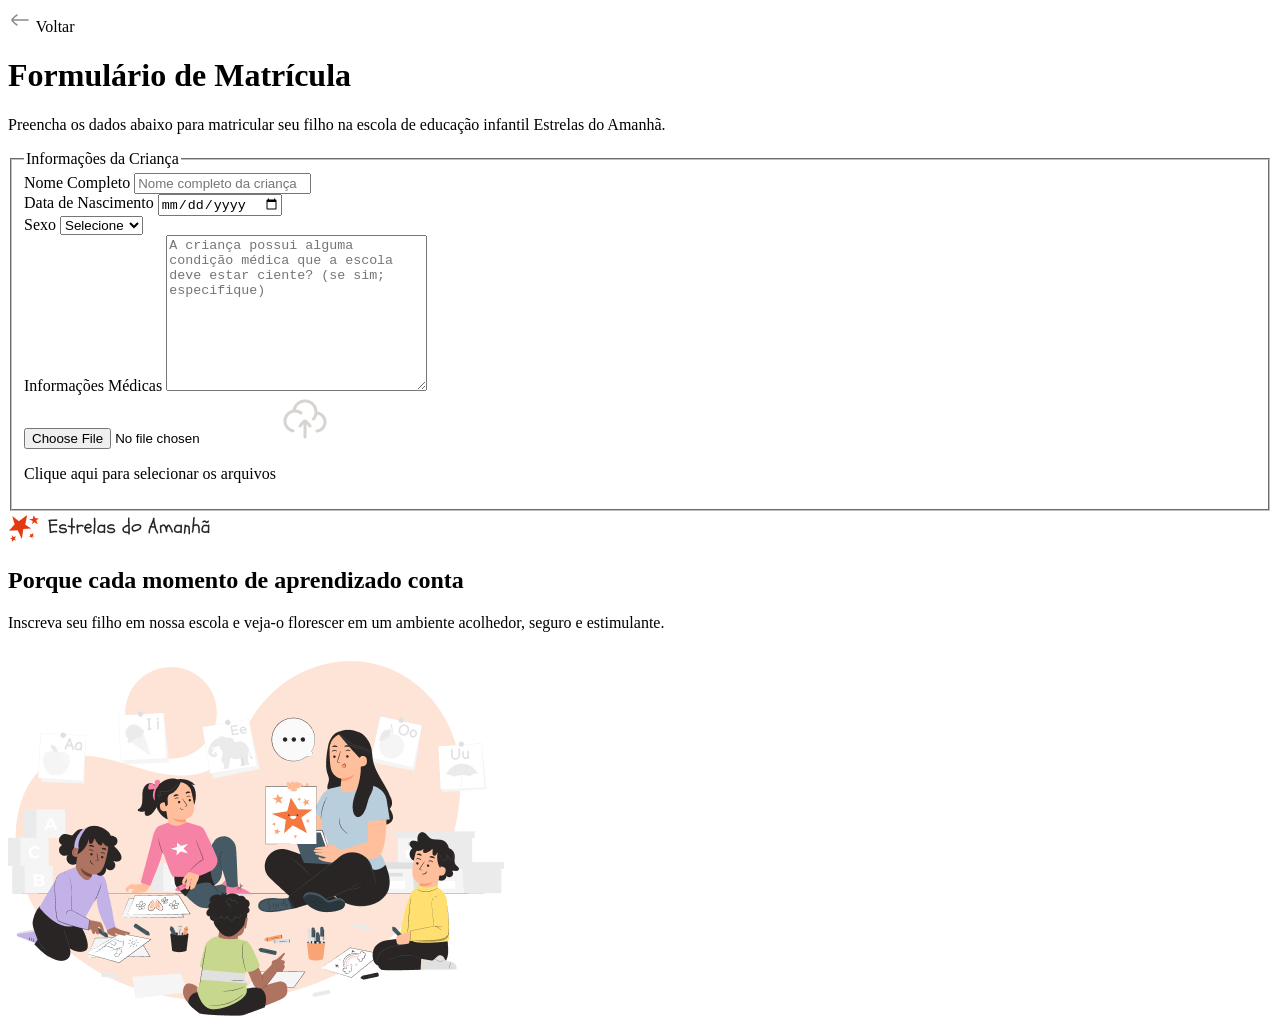
==== formularioMatricula/index.html @ 99075ac0 "Iniciando o formulario" ====
<!DOCTYPE html>
<html lang="pt-BR">
<head>
  <meta charset="UTF-8">
  <meta name="viewport" content="width=device-width, initial-scale=1.0"><link rel="preconnect" href="https://fonts.googleapis.com">

  <title>Estrelas do amanhã</title>
  <link rel="stylesheet" href="/styles/index.css">
  <link rel="preconnect" href="https://fonts.gstatic.com" crossorigin>
  <link href="https://fonts.googleapis.com/css2?family=Poppins:ital,wght@0,100;0,200;0,300;0,400;0,500;0,600;0,700;0,800;0,900;1,100;1,200;1,300;1,400;1,500;1,600;1,700;1,800;1,900&display=swap" rel="stylesheet">
  
  

  
</head>
<body>
  <div id="app">
    <main>
      <div class="main-container"></div>
      <div class="back">
        <img src="assets/arrow-left-02.png" alt="arow left">
        <span>Voltar</span>
      </div>
      <h1>Formulário de Matrícula</h1>
      <p>Preencha os dados abaixo para matricular seu filho na escola de educação infantil Estrelas do Amanhã.</p>
      <form action="">
        <fieldset class="child-info">
          <legend>Informações da Criança</legend>
          <div class="input-wrapper">
            <label for="fullname">Nome Completo</label>
            <input type="text" id="fullname" name="fullname" placeholder="Nome completo da criança" required>
          </div>
          <div class="input-wrapper">
            <label for="birth">Data de Nascimento</label>
            <input type="date" id="birthdate" name="birth" lang="pt-BR" required>
          </div>
          <div class="select-wrapper">
            <label for="gender">Sexo</label>
            <select name="gender" id="gender" required>
              <option value="">Selecione</option>
              <option value="male">Masculino</option>
              <option value="female">Feminino</option>
            </select>
          </div>
          <div class="textarea-wrapper">
            <label for="medical-info">Informações Médicas</label>
            <textarea name="medical-info" id="medical-info" placeholder="A criança possui alguma condição médica que a escola deve estar ciente? (se sim; especifique)" cols="30" rows="10"></textarea>
          </div>
          <div class="dropare-wrapper">
            <input type="file" id="birth-file" name="birth-file" >
            <img src="assets/icons/cloud-upload.png" alt="">
            <p>Clique aqui para selecionar os arquivos</p>
          </div>
        </fieldset>
      </form>
    </main>
    <aside>
      <div class="aside-container"></div>
      <header>
        <img src="assets/logo.png" alt="Logo da escola">
        <h2>Porque cada momento de
          <span>aprendizado</span>
          conta
        </h2>
        <p>
          Inscreva seu filho em nossa escola e veja-o florescer em um ambiente acolhedor, seguro e estimulante.
        </p>
      </header>
      <img src="assets/Illustration.png" alt="illustration de crianças brincando" class="illustration">
    </aside>
  </div>
  
</body>
</html>
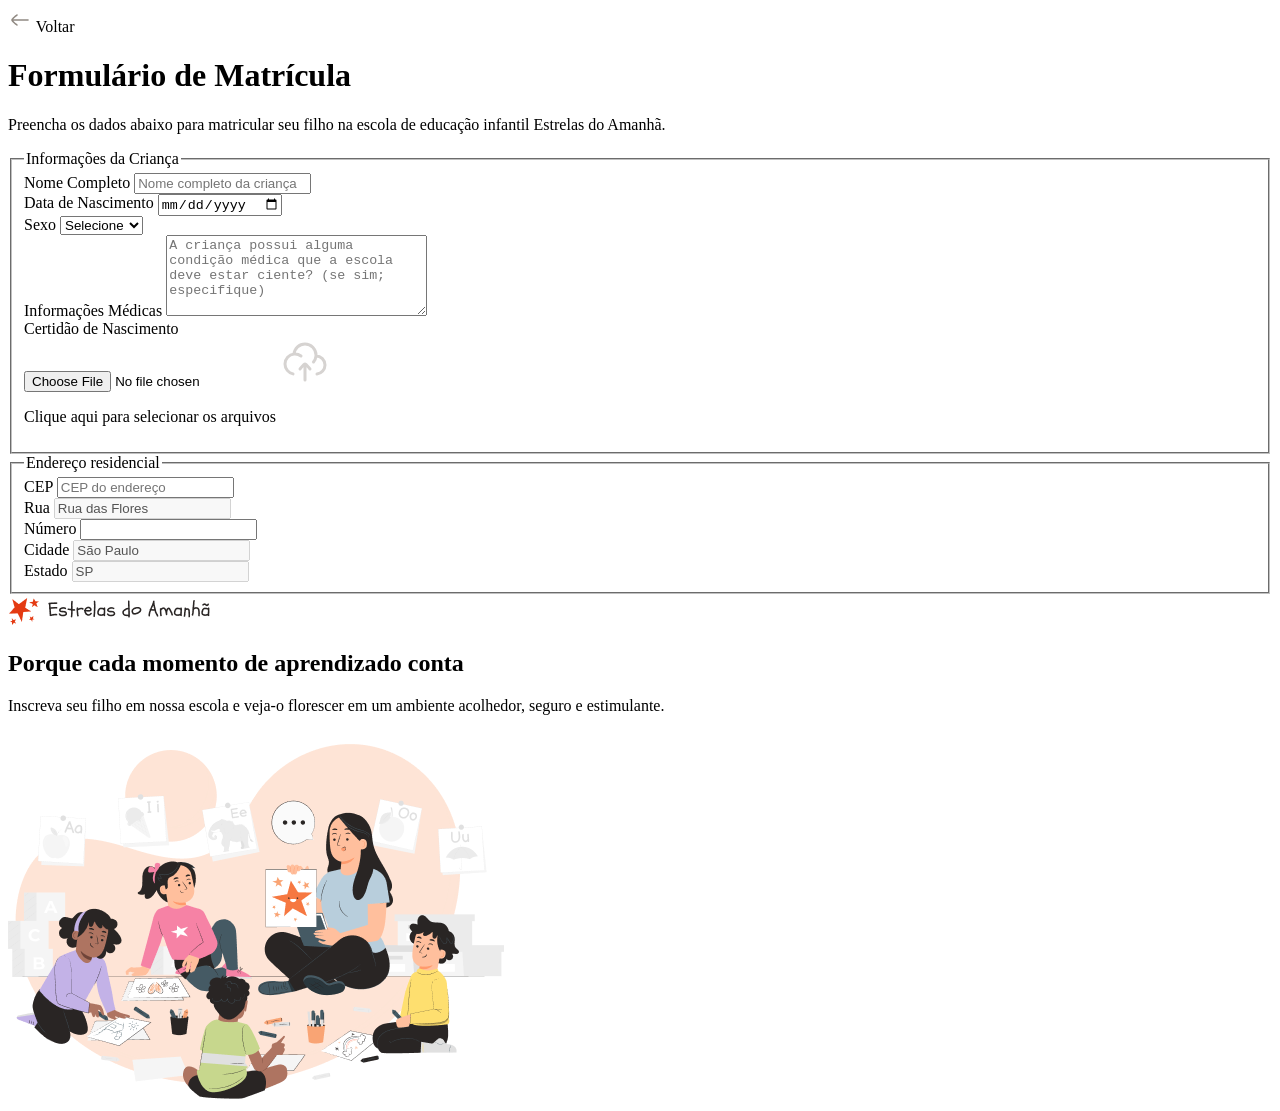
==== commit bae428b9: "configurando campos de endereço" ====
--- a/formularioMatricula/index.html
+++ b/formularioMatricula/index.html
@@ -44,12 +44,52 @@
           </div>
           <div class="textarea-wrapper">
             <label for="medical-info">Informações Médicas</label>
-            <textarea name="medical-info" id="medical-info" placeholder="A criança possui alguma condição médica que a escola deve estar ciente? (se sim; especifique)" cols="30" rows="10"></textarea>
+            <textarea name="medical-info" id="medical-info" placeholder="A criança possui alguma condição médica que a escola deve estar ciente? (se sim; especifique)" cols="30" rows="5"></textarea>
           </div>
           <div class="dropare-wrapper">
-            <input type="file" id="birth-file" name="birth-file" >
-            <img src="assets/icons/cloud-upload.png" alt="">
-            <p>Clique aqui para selecionar os arquivos</p>
+            <label for="birth-file">Certidão de Nascimento</label>
+              <div class="dropzone">
+
+              <input type="file" id="birth-file" name="birth-file" >
+              <svg width="48" height="48" viewBox="0 0 48 48" fill="none" xmlns="http://www.w3.org/2000/svg">
+                  <path d="M34.9552 18.0221C34.97 18.022 34.985 18.022 35 18.022C39.9706 18.022 44 22.0588 44 27.0386C44 31.6796 40.5 35.5016 36 36M34.9552 18.0221C34.9848 17.6921 35 17.3579 35 17.0202C35 10.9339 30.0752 6 24 6C18.2465 6 13.5247 10.4253 13.0408 16.0638M34.9552 18.0221C34.7506 20.2952 33.8572 22.3692 32.4856 24.033M20.001 18.022C18.3295 16.7639 16.2516 16.0183 14 16.0183C13.6765 16.0183 13.3565 16.0337 13.0408 16.0638C7.96796 16.5475 4 20.8278 4 26.0366C4 30.8834 7.43552 34.9264 12 35.8546" stroke="#D6D3D1" stroke-width="3" stroke-linecap="round" stroke-linejoin="round"/>
+                  <path d="M24 26V42M24 26C22.5996 26 19.9831 29.9886 19 31M24 26C25.4004 26 28.017 29.9886 29 31" stroke="#D6D3D1" stroke-width="3" stroke-linecap="round" stroke-linejoin="round"/>
+                  </svg>
+
+              <p>Clique aqui para selecionar os arquivos</p>
+            </div>
+          </div>
+        </fieldset>
+
+        <fieldset class="address">
+          <legend>Endereço residencial</legend>
+          <div class="input-wrapper">
+            <label for="cep">CEP</label>
+            <input type="text" id="cep" name="cep" placeholder="CEP do endereço" required> 
+          </div>
+
+          <div class="flex">
+            <div class="input-wrapper flex-2" >
+              <label for="street">Rua</label>
+              <input type="text" id="street" name="street" value="Rua das Flores" disabled required>
+            </div>
+
+            <div class="input-wrapper flex-1">
+              <label for="number">Número</label>
+              <input type="text" id="number" name="number" required>
+            </div>
+          </div>
+
+          <div class="flex">
+            <div class="input-wrapper flex-2" >
+              <label for="city">Cidade</label>
+              <input type="text" id="city" name="city" value="São Paulo" disabled required>
+            </div>
+
+            <div class="input-wrapper flex-1">
+              <label for="state">Estado</label>
+              <input type="text" id="state" name="state" value="SP" disabled required>
+            </div>
           </div>
         </fieldset>
       </form>
@@ -69,6 +109,6 @@
       <img src="assets/Illustration.png" alt="illustration de crianças brincando" class="illustration">
     </aside>
   </div>
-  
+
 </body>
 </html>
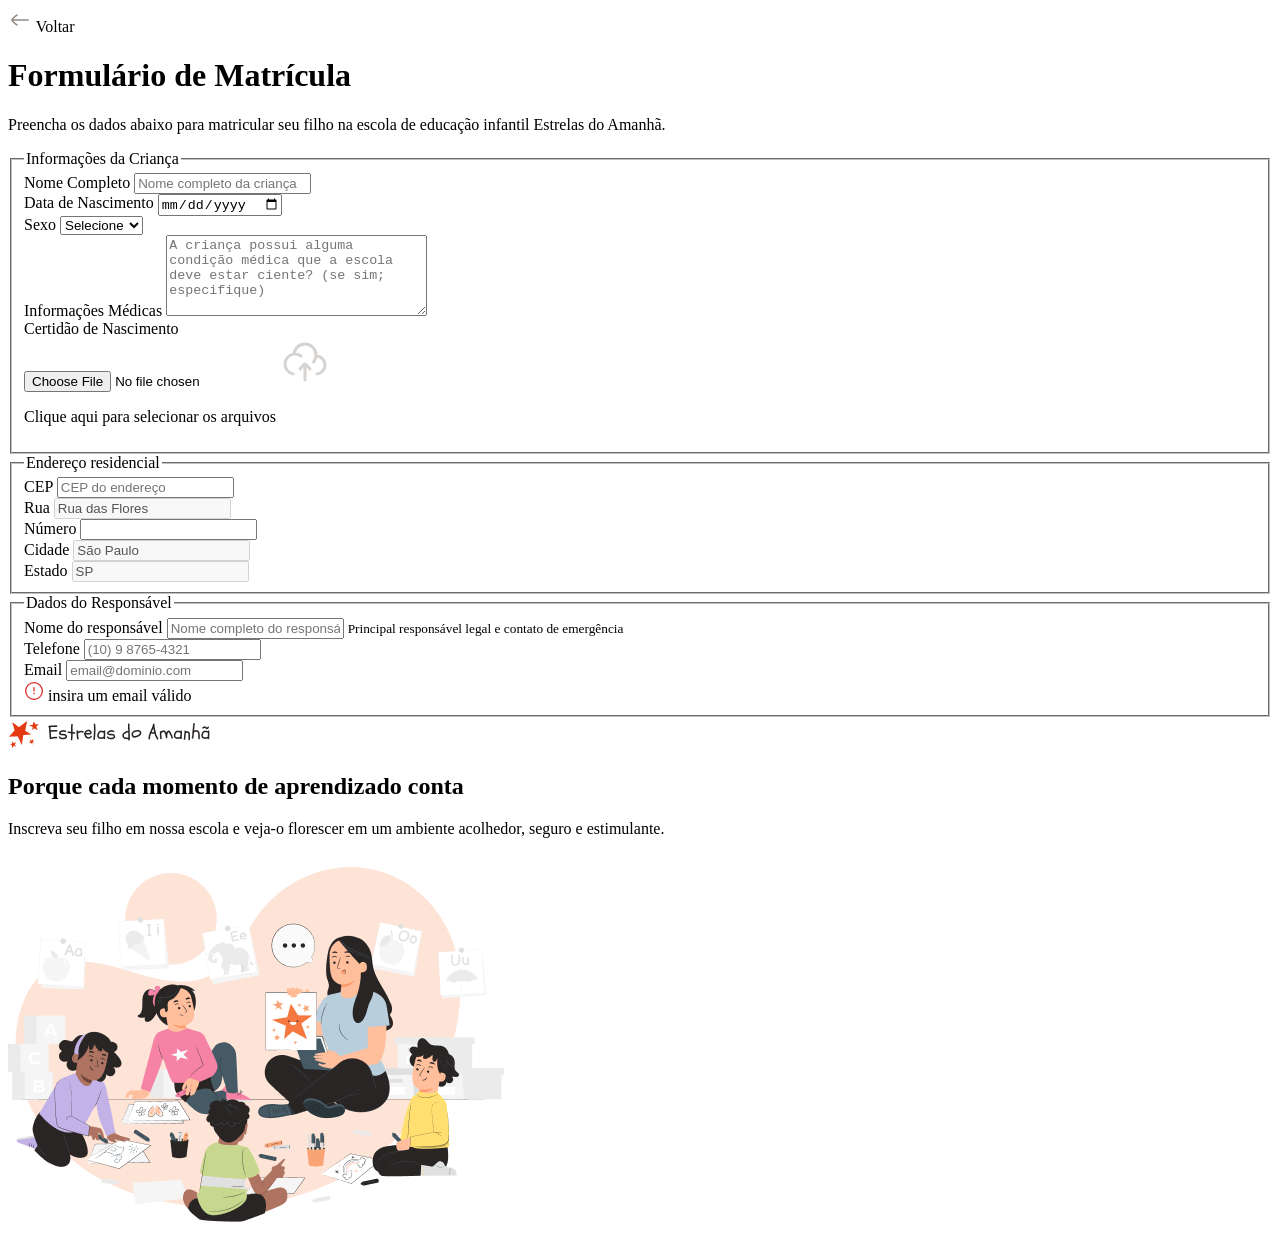
==== commit d2bea953: "campus informações do responsavel" ====
--- a/formularioMatricula/index.html
+++ b/formularioMatricula/index.html
@@ -28,15 +28,15 @@
           <legend>Informações da Criança</legend>
           <div class="input-wrapper">
             <label for="fullname">Nome Completo</label>
-            <input type="text" id="fullname" name="fullname" placeholder="Nome completo da criança" required>
+            <input type="text" id="fullname" name="fullname" placeholder="Nome completo da criança" >
           </div>
           <div class="input-wrapper">
             <label for="birth">Data de Nascimento</label>
-            <input type="date" id="birthdate" name="birth" lang="pt-BR" required>
+            <input type="date" id="birthdate" name="birth" lang="pt-BR" >
           </div>
           <div class="select-wrapper">
             <label for="gender">Sexo</label>
-            <select name="gender" id="gender" required>
+            <select name="gender" id="gender" >
               <option value="">Selecione</option>
               <option value="male">Masculino</option>
               <option value="female">Feminino</option>
@@ -65,30 +65,53 @@
           <legend>Endereço residencial</legend>
           <div class="input-wrapper">
             <label for="cep">CEP</label>
-            <input type="text" id="cep" name="cep" placeholder="CEP do endereço" required> 
+            <input type="text" id="cep" name="cep" placeholder="CEP do endereço" > 
           </div>
 
           <div class="flex">
             <div class="input-wrapper flex-2" >
               <label for="street">Rua</label>
-              <input type="text" id="street" name="street" value="Rua das Flores" disabled required>
+              <input type="text" id="street" name="street" value="Rua das Flores" disabled >
             </div>
 
             <div class="input-wrapper flex-1">
               <label for="number">Número</label>
-              <input type="text" id="number" name="number" required>
+              <input type="text" id="number" name="number" >
             </div>
           </div>
 
           <div class="flex">
             <div class="input-wrapper flex-2" >
               <label for="city">Cidade</label>
-              <input type="text" id="city" name="city" value="São Paulo" disabled required>
+              <input type="text" id="city" name="city" value="São Paulo" disabled >
             </div>
 
             <div class="input-wrapper flex-1">
               <label for="state">Estado</label>
-              <input type="text" id="state" name="state" value="SP" disabled required>
+              <input type="text" id="state" name="state" value="SP" disabled >
+            </div>
+          </div>
+        </fieldset>
+
+        <fieldset class="guardian">
+          <legend>Dados do Responsável</legend>
+          <div class="input-wrapper">
+            <label for="guardian-name">Nome do responsável</label>
+            <input type="text" id="guardian" name="guardian"  placeholder="Nome completo do responsável" >
+            <small>Principal responsável legal e contato de emergência</small>
+          </div>
+
+          <div class="input-wrapper">
+            <label for="phone">Telefone</label>
+            <input type="tel" id="phone" name="phone"  placeholder="(10) 9 8765-4321" >
+          </div>
+
+          <div class="input-wrapper">
+            <label for="guardian-email">Email</label>
+            <input type="email" id="guardian-email" name="guardian-email"  placeholder="email@dominio.com" required>
+            <div class="error">
+              <img src="assets/icons/alert-circle.svg" alt="Ícone de alerta vermelho">
+              <span>insira um email válido</span>
             </div>
           </div>
         </fieldset>
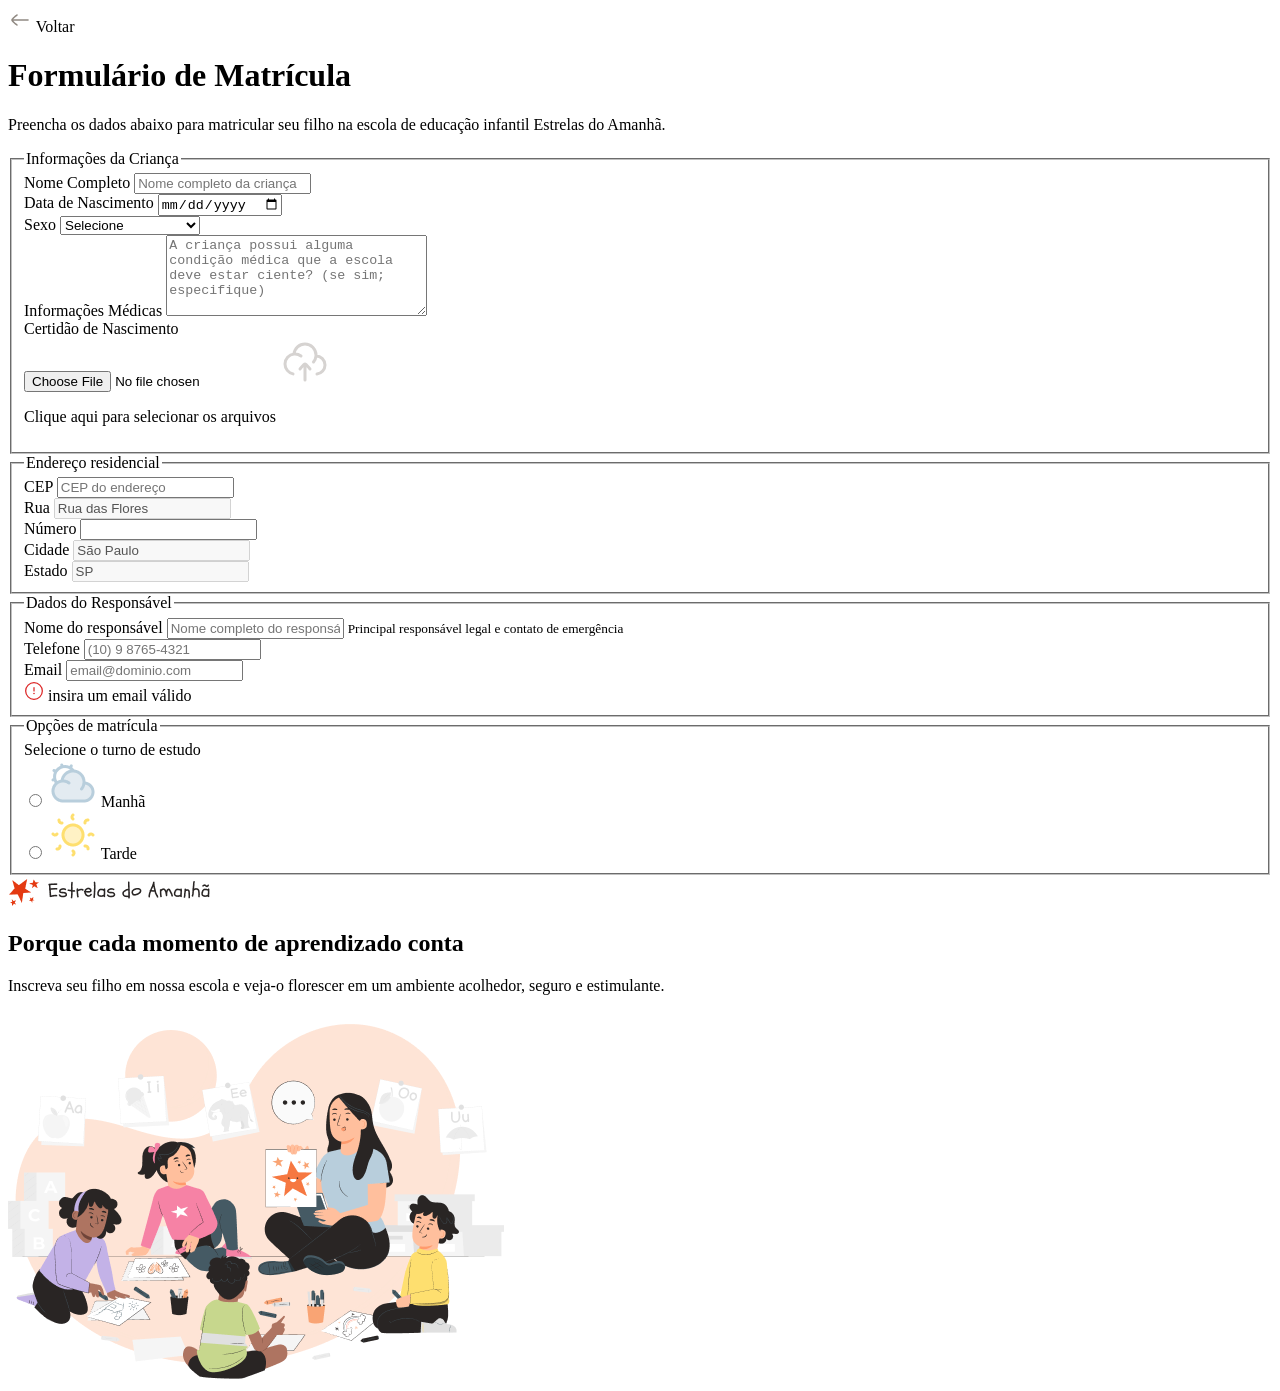
==== commit f11b13da: "inputs do tipo radio" ====
--- a/formularioMatricula/index.html
+++ b/formularioMatricula/index.html
@@ -38,8 +38,9 @@
             <label for="gender">Sexo</label>
             <select name="gender" id="gender" >
               <option value="">Selecione</option>
+              <option value="female">Feminino</option>
               <option value="male">Masculino</option>
-              <option value="female">Feminino</option>
+              <option value="other">Prefiro não informar</option>
             </select>
           </div>
           <div class="textarea-wrapper">
@@ -115,6 +116,32 @@
             </div>
           </div>
         </fieldset>
+
+        <fieldset class="enrrol-options">
+          <legend>Opções de matrícula</legend>
+          <div class="input-wrapper">
+            <label>Selecione o turno de estudo</label>
+            <div class="radio-wrapper">
+              <div class="radio-inner">
+                <div class="radio-image">
+                  <input type="radio" name="study-shifit" id="morning" value="morning">
+                  <img src="assets/icons/sun-cloud-02.png" alt="Ícone de sol com nuvem">
+                  <label for="morning">Manhã</label>
+                </div>
+
+                <div class="radio-wrapper">
+              <div class="radio-inner">
+                <div class="radio-image">
+                  <input type="radio" name="study-shifit" id="evening" value="evening">
+                  <img src="assets/icons/sun-02.png" alt="Ícone de sol">
+                  <label for="evening">Tarde</label>
+                </div>
+              </div>
+            </div>
+          </div>
+
+
+        </fieldset>
       </form>
     </main>
     <aside>
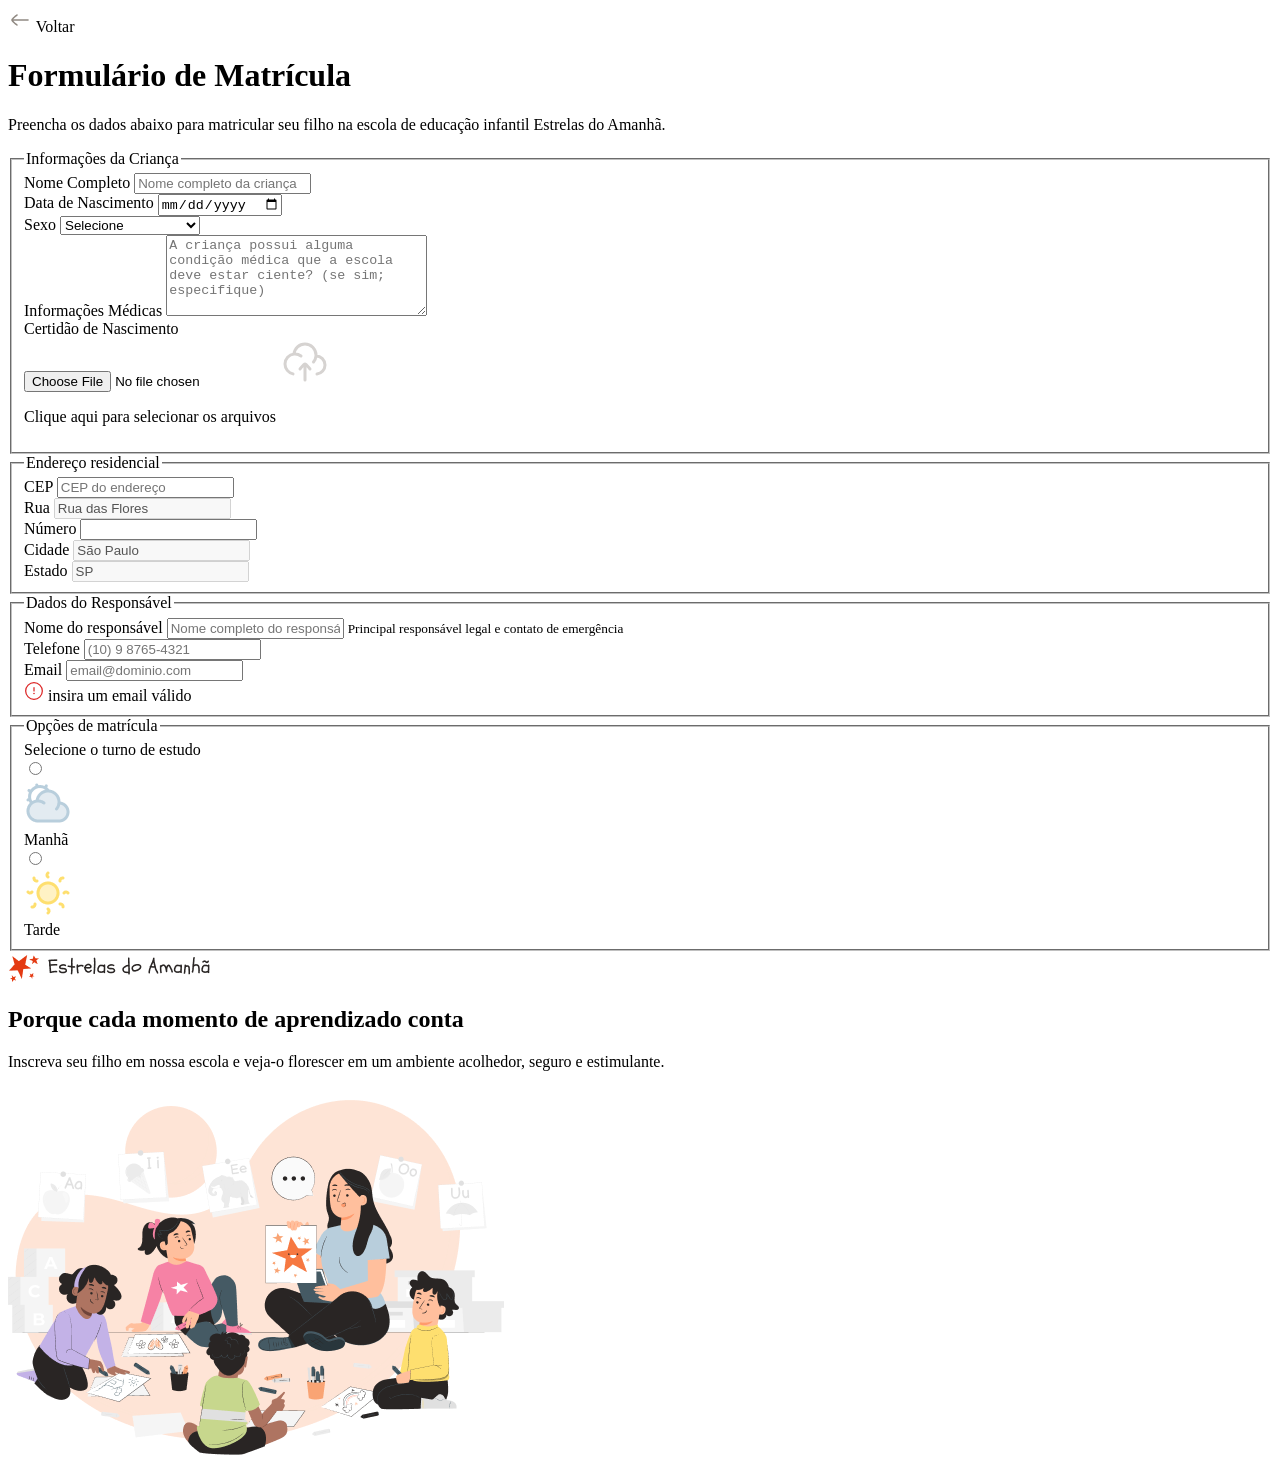
==== commit 7712a190: "input radio feito" ====
--- a/formularioMatricula/index.html
+++ b/formularioMatricula/index.html
@@ -1,18 +1,23 @@
 <!DOCTYPE html>
 <html lang="pt-BR">
+
 <head>
   <meta charset="UTF-8">
-  <meta name="viewport" content="width=device-width, initial-scale=1.0"><link rel="preconnect" href="https://fonts.googleapis.com">
+  <meta name="viewport" content="width=device-width, initial-scale=1.0">
+  <link rel="preconnect" href="https://fonts.googleapis.com">
 
   <title>Estrelas do amanhã</title>
   <link rel="stylesheet" href="/styles/index.css">
   <link rel="preconnect" href="https://fonts.gstatic.com" crossorigin>
-  <link href="https://fonts.googleapis.com/css2?family=Poppins:ital,wght@0,100;0,200;0,300;0,400;0,500;0,600;0,700;0,800;0,900;1,100;1,200;1,300;1,400;1,500;1,600;1,700;1,800;1,900&display=swap" rel="stylesheet">
-  
-  
+  <link
+    href="https://fonts.googleapis.com/css2?family=Poppins:ital,wght@0,100;0,200;0,300;0,400;0,500;0,600;0,700;0,800;0,900;1,100;1,200;1,300;1,400;1,500;1,600;1,700;1,800;1,900&display=swap"
+    rel="stylesheet">
 
-  
+
+
+
 </head>
+
 <body>
   <div id="app">
     <main>
@@ -28,15 +33,15 @@
           <legend>Informações da Criança</legend>
           <div class="input-wrapper">
             <label for="fullname">Nome Completo</label>
-            <input type="text" id="fullname" name="fullname" placeholder="Nome completo da criança" >
+            <input type="text" id="fullname" name="fullname" placeholder="Nome completo da criança">
           </div>
           <div class="input-wrapper">
             <label for="birth">Data de Nascimento</label>
-            <input type="date" id="birthdate" name="birth" lang="pt-BR" >
+            <input type="date" id="birthdate" name="birth" lang="pt-BR">
           </div>
           <div class="select-wrapper">
             <label for="gender">Sexo</label>
-            <select name="gender" id="gender" >
+            <select name="gender" id="gender">
               <option value="">Selecione</option>
               <option value="female">Feminino</option>
               <option value="male">Masculino</option>
@@ -45,17 +50,22 @@
           </div>
           <div class="textarea-wrapper">
             <label for="medical-info">Informações Médicas</label>
-            <textarea name="medical-info" id="medical-info" placeholder="A criança possui alguma condição médica que a escola deve estar ciente? (se sim; especifique)" cols="30" rows="5"></textarea>
+            <textarea name="medical-info" id="medical-info"
+              placeholder="A criança possui alguma condição médica que a escola deve estar ciente? (se sim; especifique)"
+              cols="30" rows="5"></textarea>
           </div>
           <div class="dropare-wrapper">
             <label for="birth-file">Certidão de Nascimento</label>
-              <div class="dropzone">
+            <div class="dropzone">
 
-              <input type="file" id="birth-file" name="birth-file" >
+              <input type="file" id="birth-file" name="birth-file">
               <svg width="48" height="48" viewBox="0 0 48 48" fill="none" xmlns="http://www.w3.org/2000/svg">
-                  <path d="M34.9552 18.0221C34.97 18.022 34.985 18.022 35 18.022C39.9706 18.022 44 22.0588 44 27.0386C44 31.6796 40.5 35.5016 36 36M34.9552 18.0221C34.9848 17.6921 35 17.3579 35 17.0202C35 10.9339 30.0752 6 24 6C18.2465 6 13.5247 10.4253 13.0408 16.0638M34.9552 18.0221C34.7506 20.2952 33.8572 22.3692 32.4856 24.033M20.001 18.022C18.3295 16.7639 16.2516 16.0183 14 16.0183C13.6765 16.0183 13.3565 16.0337 13.0408 16.0638C7.96796 16.5475 4 20.8278 4 26.0366C4 30.8834 7.43552 34.9264 12 35.8546" stroke="#D6D3D1" stroke-width="3" stroke-linecap="round" stroke-linejoin="round"/>
-                  <path d="M24 26V42M24 26C22.5996 26 19.9831 29.9886 19 31M24 26C25.4004 26 28.017 29.9886 29 31" stroke="#D6D3D1" stroke-width="3" stroke-linecap="round" stroke-linejoin="round"/>
-                  </svg>
+                <path
+                  d="M34.9552 18.0221C34.97 18.022 34.985 18.022 35 18.022C39.9706 18.022 44 22.0588 44 27.0386C44 31.6796 40.5 35.5016 36 36M34.9552 18.0221C34.9848 17.6921 35 17.3579 35 17.0202C35 10.9339 30.0752 6 24 6C18.2465 6 13.5247 10.4253 13.0408 16.0638M34.9552 18.0221C34.7506 20.2952 33.8572 22.3692 32.4856 24.033M20.001 18.022C18.3295 16.7639 16.2516 16.0183 14 16.0183C13.6765 16.0183 13.3565 16.0337 13.0408 16.0638C7.96796 16.5475 4 20.8278 4 26.0366C4 30.8834 7.43552 34.9264 12 35.8546"
+                  stroke="#D6D3D1" stroke-width="3" stroke-linecap="round" stroke-linejoin="round" />
+                <path d="M24 26V42M24 26C22.5996 26 19.9831 29.9886 19 31M24 26C25.4004 26 28.017 29.9886 29 31"
+                  stroke="#D6D3D1" stroke-width="3" stroke-linecap="round" stroke-linejoin="round" />
+              </svg>
 
               <p>Clique aqui para selecionar os arquivos</p>
             </div>
@@ -66,30 +76,30 @@
           <legend>Endereço residencial</legend>
           <div class="input-wrapper">
             <label for="cep">CEP</label>
-            <input type="text" id="cep" name="cep" placeholder="CEP do endereço" > 
+            <input type="text" id="cep" name="cep" placeholder="CEP do endereço">
           </div>
 
           <div class="flex">
-            <div class="input-wrapper flex-2" >
+            <div class="input-wrapper flex-2">
               <label for="street">Rua</label>
-              <input type="text" id="street" name="street" value="Rua das Flores" disabled >
+              <input type="text" id="street" name="street" value="Rua das Flores" disabled>
             </div>
 
             <div class="input-wrapper flex-1">
               <label for="number">Número</label>
-              <input type="text" id="number" name="number" >
+              <input type="text" id="number" name="number">
             </div>
           </div>
 
           <div class="flex">
-            <div class="input-wrapper flex-2" >
+            <div class="input-wrapper flex-2">
               <label for="city">Cidade</label>
-              <input type="text" id="city" name="city" value="São Paulo" disabled >
+              <input type="text" id="city" name="city" value="São Paulo" disabled>
             </div>
 
             <div class="input-wrapper flex-1">
               <label for="state">Estado</label>
-              <input type="text" id="state" name="state" value="SP" disabled >
+              <input type="text" id="state" name="state" value="SP" disabled>
             </div>
           </div>
         </fieldset>
@@ -98,18 +108,18 @@
           <legend>Dados do Responsável</legend>
           <div class="input-wrapper">
             <label for="guardian-name">Nome do responsável</label>
-            <input type="text" id="guardian" name="guardian"  placeholder="Nome completo do responsável" >
+            <input type="text" id="guardian" name="guardian" placeholder="Nome completo do responsável">
             <small>Principal responsável legal e contato de emergência</small>
           </div>
 
           <div class="input-wrapper">
             <label for="phone">Telefone</label>
-            <input type="tel" id="phone" name="phone"  placeholder="(10) 9 8765-4321" >
+            <input type="tel" id="phone" name="phone" placeholder="(10) 9 8765-4321">
           </div>
 
           <div class="input-wrapper">
             <label for="guardian-email">Email</label>
-            <input type="email" id="guardian-email" name="guardian-email"  placeholder="email@dominio.com" required>
+            <input type="email" id="guardian-email" name="guardian-email" placeholder="email@dominio.com" required>
             <div class="error">
               <img src="assets/icons/alert-circle.svg" alt="Ícone de alerta vermelho">
               <span>insira um email válido</span>
@@ -123,24 +133,22 @@
             <label>Selecione o turno de estudo</label>
             <div class="radio-wrapper">
               <div class="radio-inner">
+                <input type="radio" name="study-shifit" id="morning" value="morning">
                 <div class="radio-image">
-                  <input type="radio" name="study-shifit" id="morning" value="morning">
                   <img src="assets/icons/sun-cloud-02.png" alt="Ícone de sol com nuvem">
-                  <label for="morning">Manhã</label>
                 </div>
+                <label for="morning">Manhã</label>
+              </div>
 
-                <div class="radio-wrapper">
               <div class="radio-inner">
+                <input type="radio" name="study-shifit" id="evening" value="evening">
                 <div class="radio-image">
-                  <input type="radio" name="study-shifit" id="evening" value="evening">
                   <img src="assets/icons/sun-02.png" alt="Ícone de sol">
-                  <label for="evening">Tarde</label>
                 </div>
+                <label for="evening">Tarde</label>
               </div>
             </div>
           </div>
-
-
         </fieldset>
       </form>
     </main>
@@ -161,4 +169,5 @@
   </div>
 
 </body>
+
 </html>
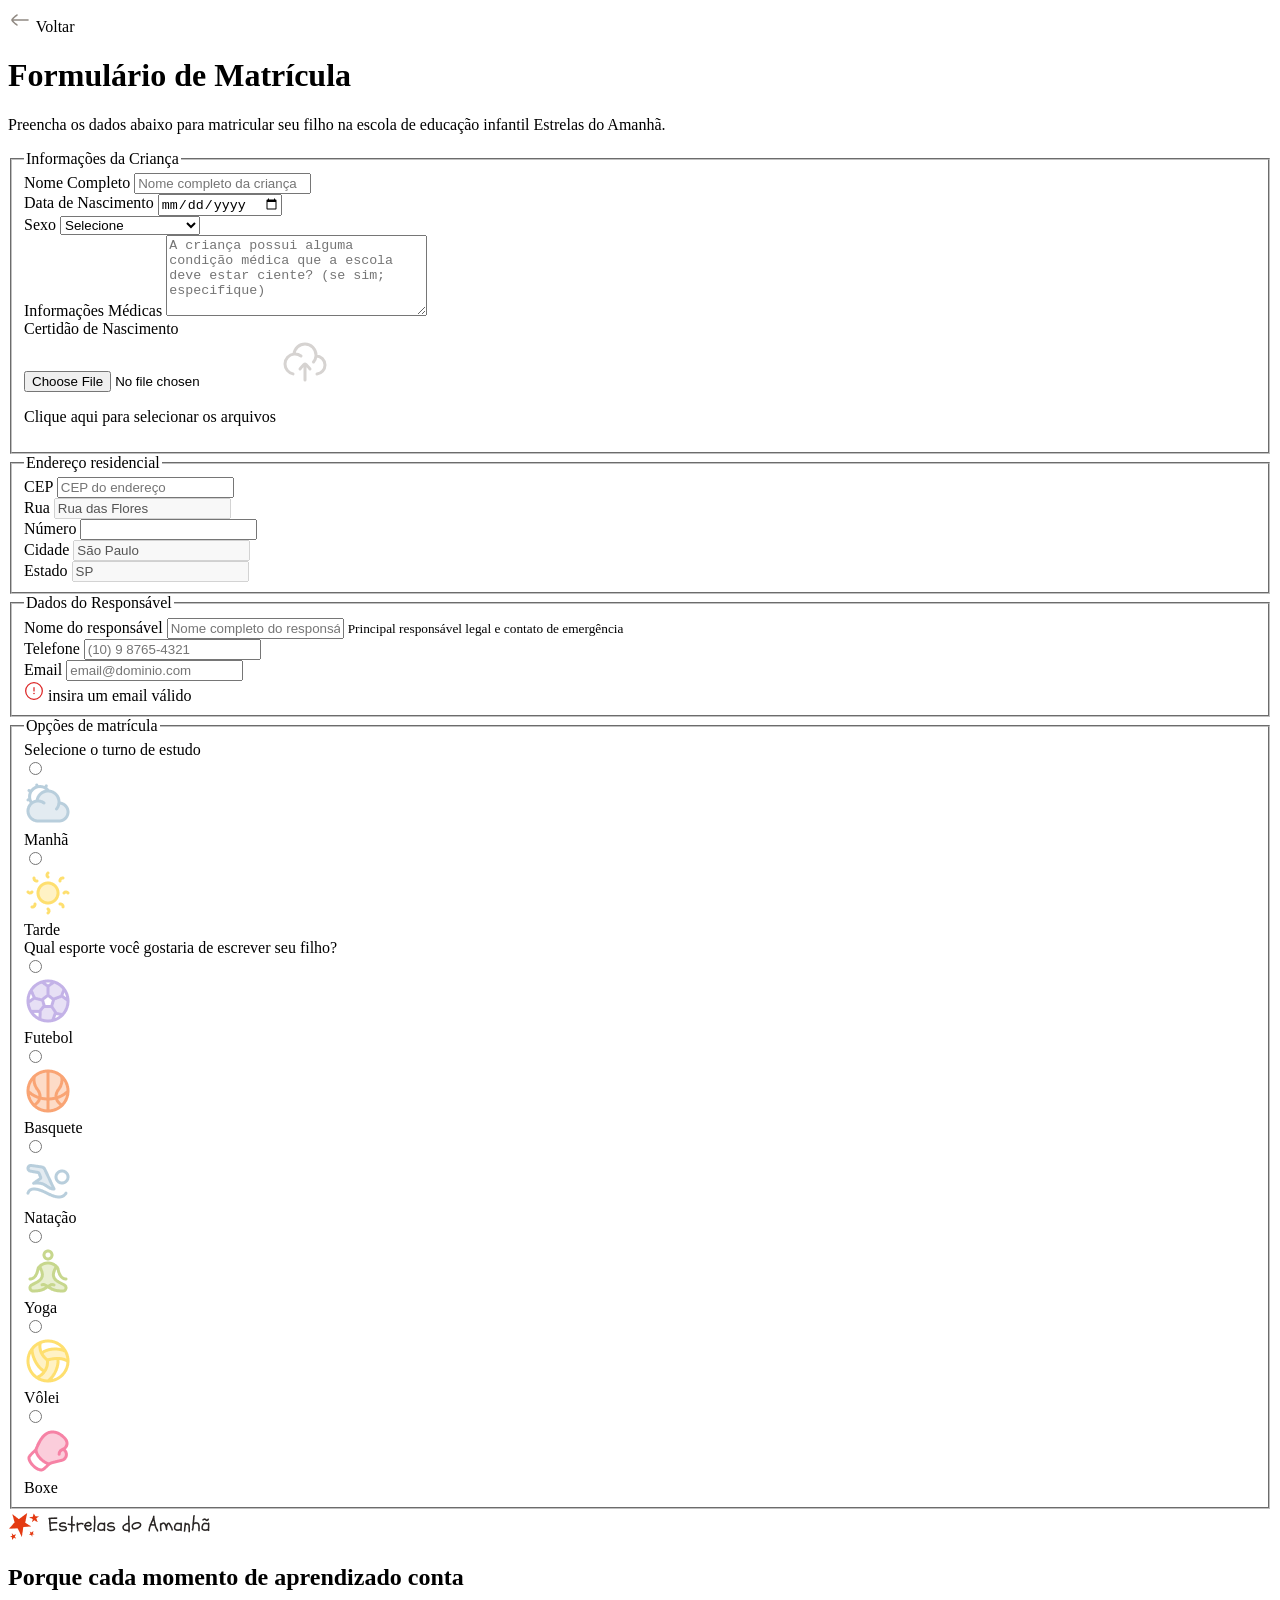
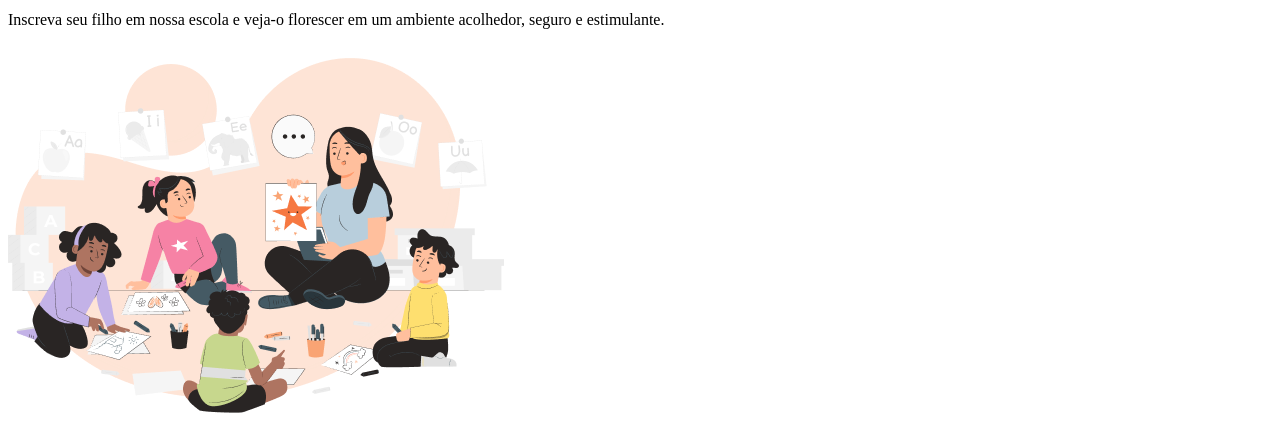
==== commit a69f19c8: "radio finished" ====
--- a/formularioMatricula/index.html
+++ b/formularioMatricula/index.html
@@ -148,6 +148,59 @@
                 <label for="evening">Tarde</label>
               </div>
             </div>
+          </div>
+          <div class="input-wrapper">
+            <label>Qual esporte você gostaria de escrever seu filho?</label>
+            <div class="radio-wrapper">
+              <div class="radio-inner">
+                <input type="radio" name="sport" id="football" value="football">
+                <div class="radio-image">
+                  <img src="assets/icons/football.png" alt="Ícone de bola de futebol">
+                </div>
+                <label for="football">Futebol</label>
+              </div>
+
+              <div class="radio-inner">
+                <input type="radio" name="sport" id="basketball" value="basketball">
+                <div class="radio-image">
+                  <img src="assets/icons/basketball-02.png" alt="Ícone de bola de basquete">
+                </div>
+                <label for="basketball">Basquete</label>
+              </div>
+
+              <div class="radio-inner">
+                <input type="radio" name="sport" id="swimming" value="swimming">
+                <div class="radio-image">
+                  <img src="assets/icons/swimming.png" alt="Ícone de pessoa nadando">
+                </div>
+                <label for="swimming">Natação</label>
+              </div>
+
+              <div class="radio-inner">
+                <input type="radio" name="sport" id="yoga" value="yoga">
+                <div class="radio-image">
+                  <img src="assets/icons/yoga-02.png" alt="Ícone de pessoa fazendo yoga">
+                </div>
+                <label for="yoga">Yoga</label>
+              </div>
+
+              <div class="radio-inner">
+                <input type="radio" name="sport" id="volleyball" value="volleyball">
+                <div class="radio-image">
+                  <img src="assets/icons/volleyball.png" alt="Ícone de bola de vôlei">
+                </div>
+                <label for="volleyball">Vôlei</label>
+              </div>
+
+              <div class="radio-inner">
+                <input type="radio" name="sport" id="boxing" value="boxing">
+                <div class="radio-image">
+                  <img src="assets/icons/boxing-glove-01.png" alt="Ícone de saco de boxe">
+                </div>
+                <label for="boxing">Boxe</label>
+              </div>
+            </div>
+
           </div>
         </fieldset>
       </form>
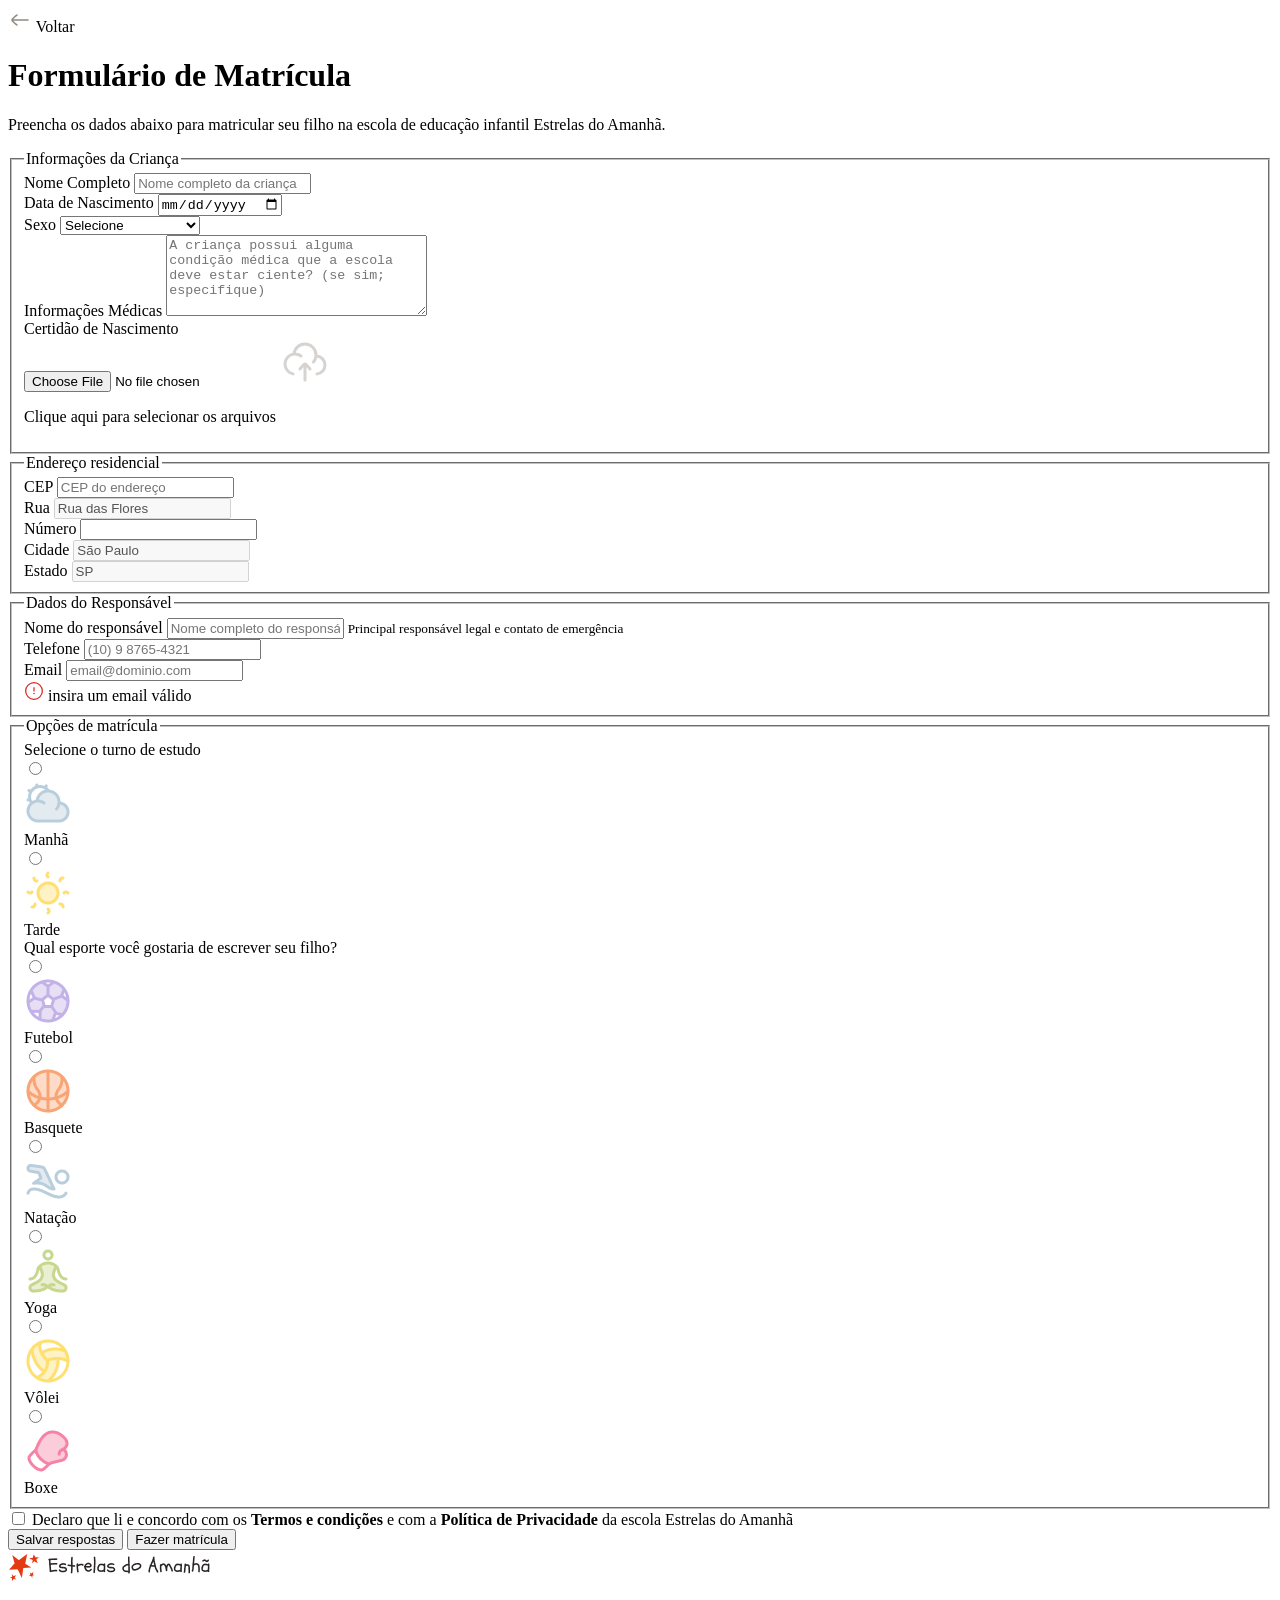
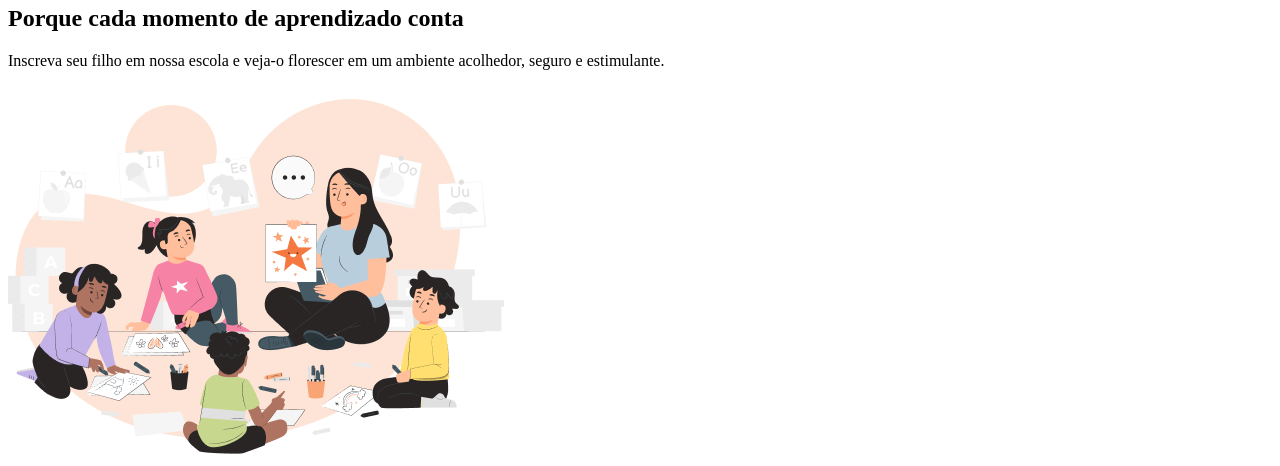
==== commit 18212323: "btn done" ====
--- a/formularioMatricula/index.html
+++ b/formularioMatricula/index.html
@@ -203,7 +203,26 @@
 
           </div>
         </fieldset>
+
+
+        <div class="terms-wrapper input-wrapper checkbox-wrapper">
+          <div class="checkbox-image"></div>
+          <input type="checkbox" id="terms" name="terms">
+          <label for="terms">Declaro que li e concordo com os <strong>Termos e condições</strong> e com a <strong>Política de Privacidade</strong> da escola Estrelas do Amanhã</label>
+        </div>
       </form>
+
+      <div class="actions-wrapper">
+        <button class="btn-secondary" type="button">
+          Salvar respostas
+        </button>
+
+        <button class="btn-primary">
+          Fazer matrícula
+        </button>
+      </div>
+
+
     </main>
     <aside>
       <div class="aside-container"></div>
